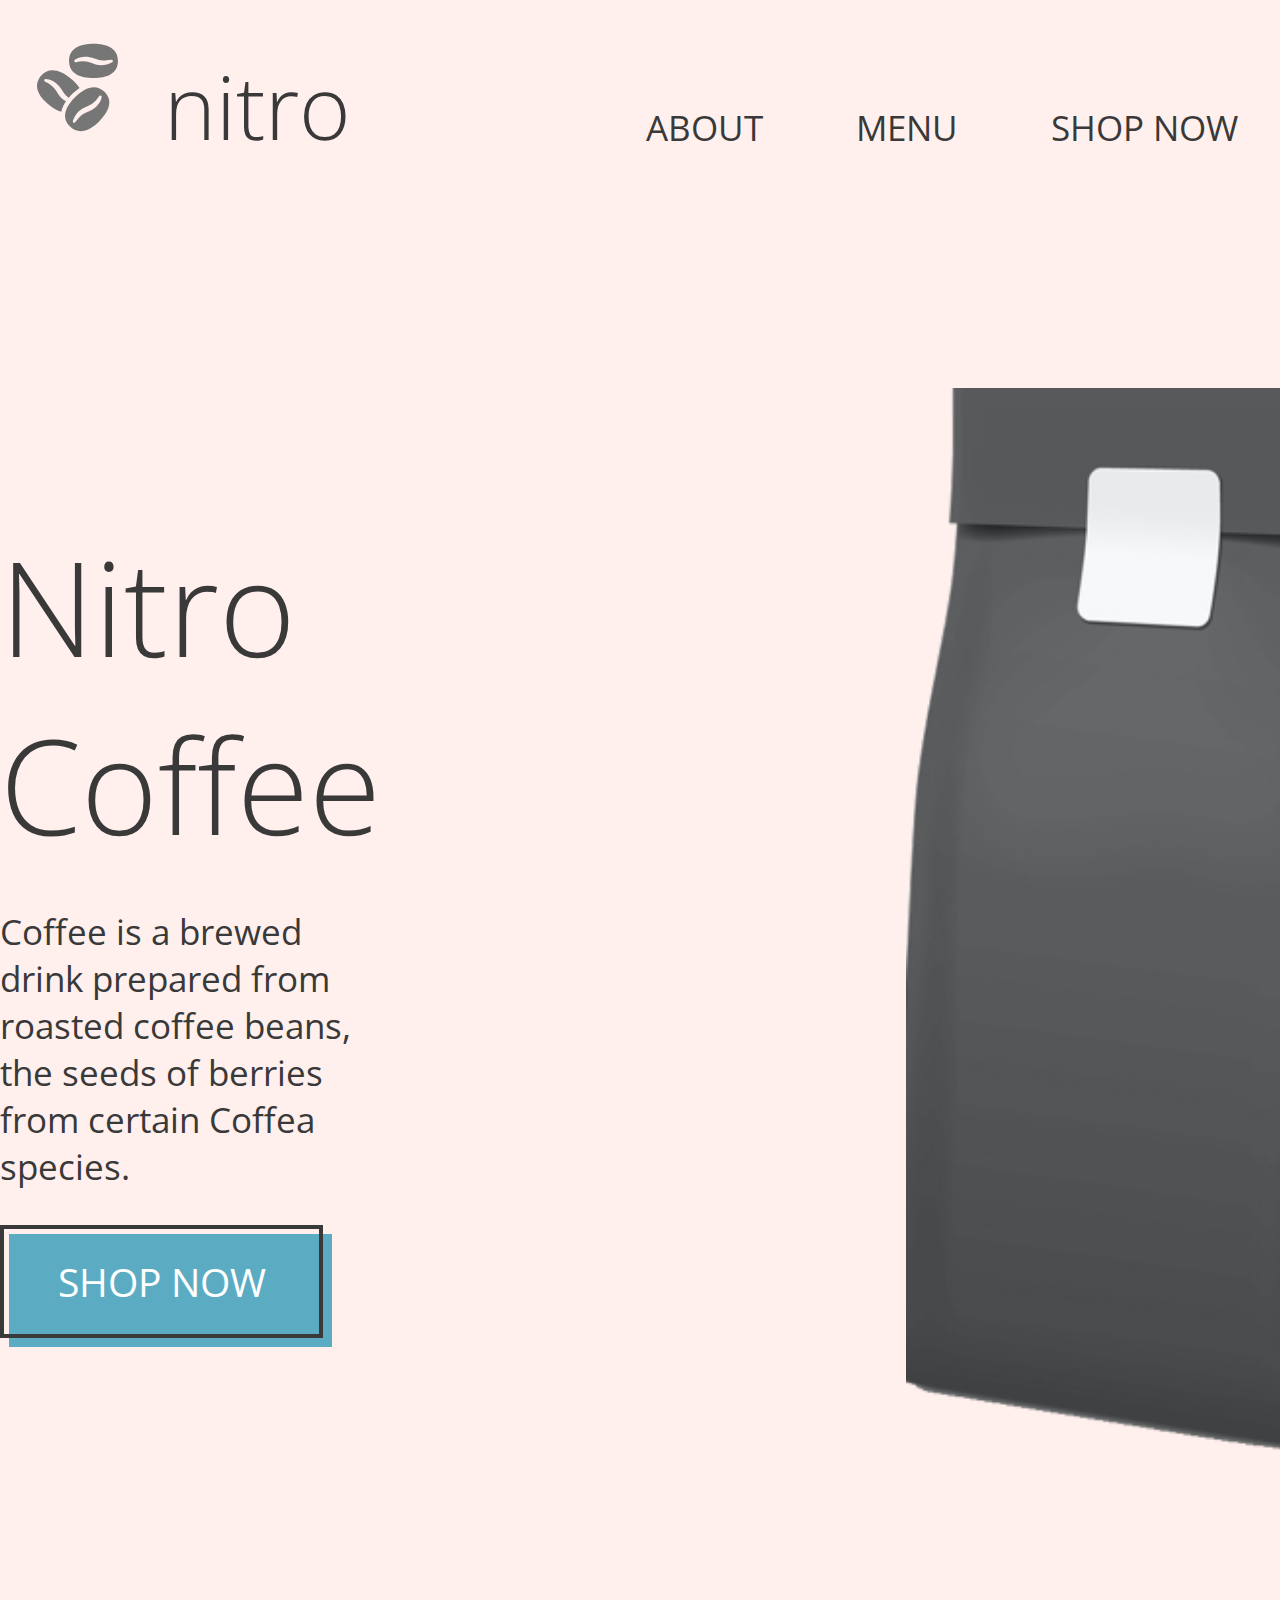
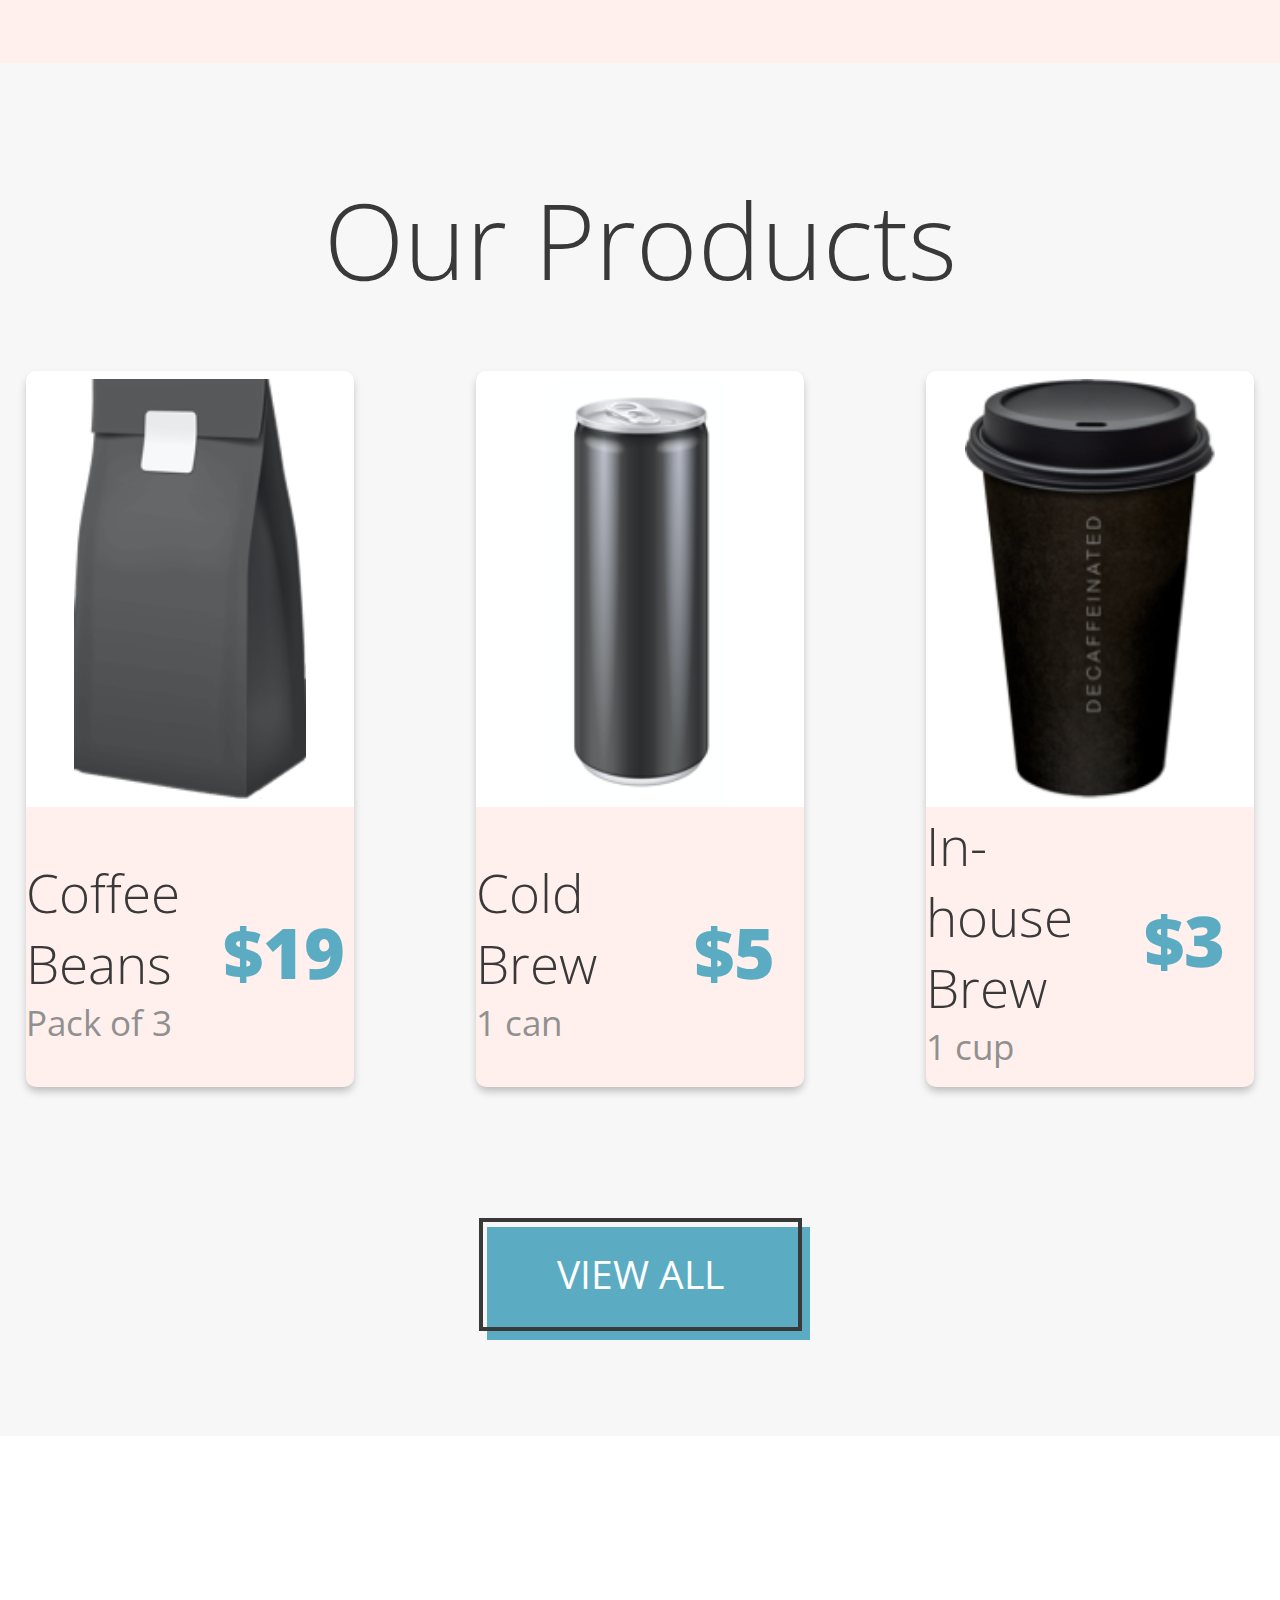
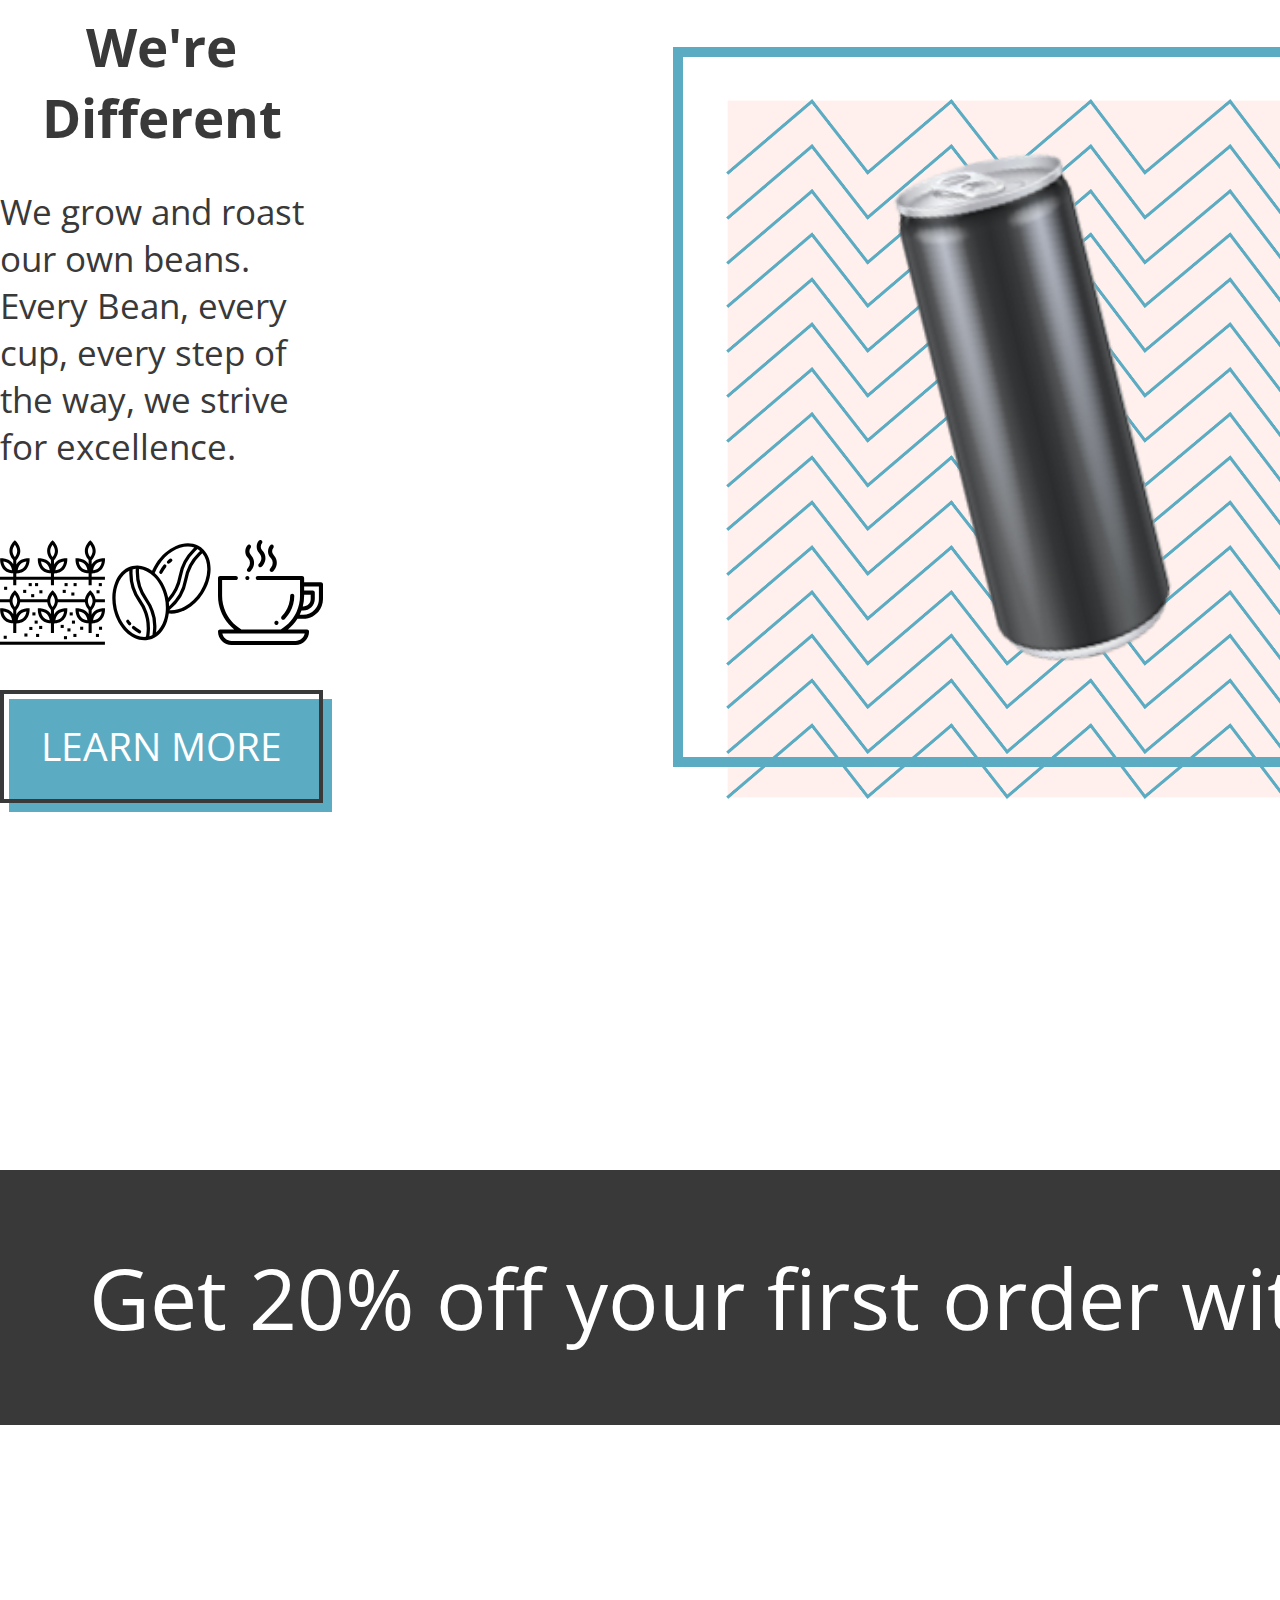
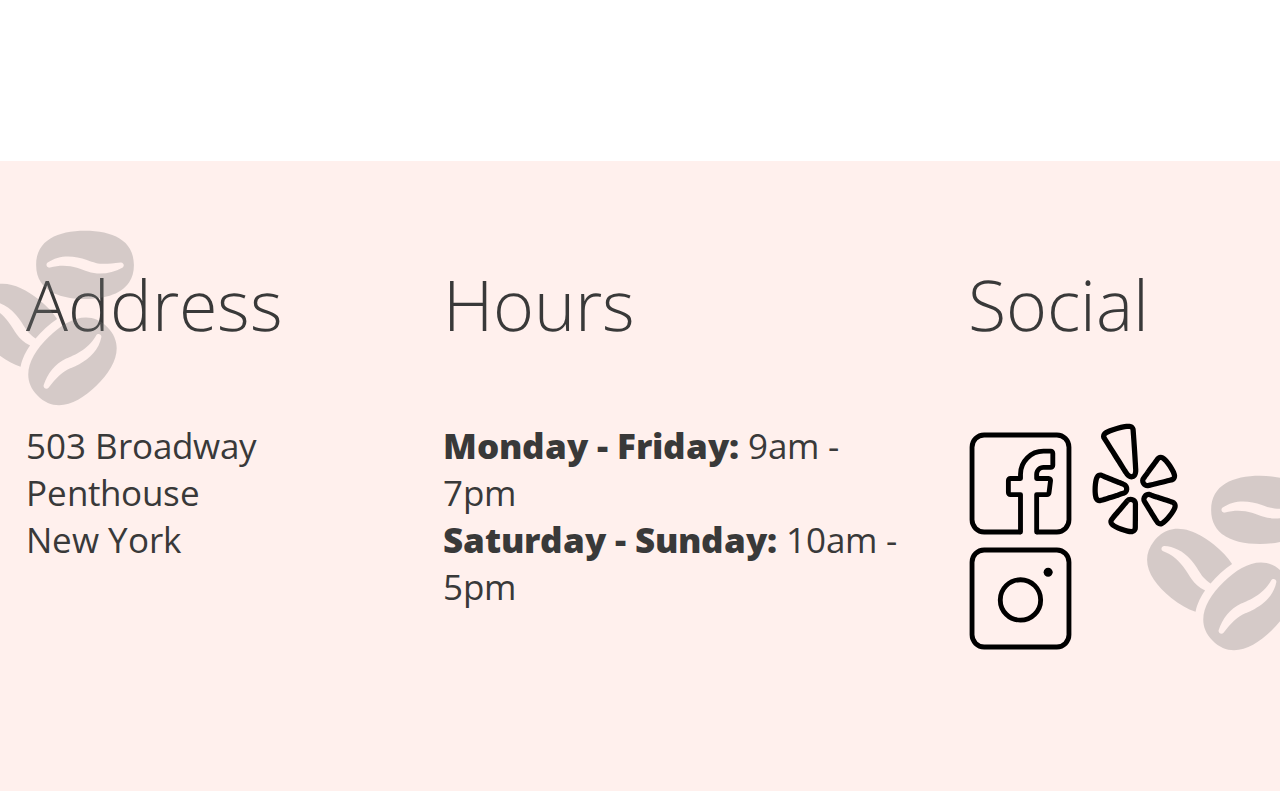
==== index.html @ 42ed1ec4 "update as of 20230624" ====
<!DOCTYPE html>
<html lang="en">
  <head>
    <meta charset="UTF-8" />
    <meta name="viewport" content="width=device-width, initial-scale=1.0" />
    <link
      href="https://fonts.googleapis.com/css2?family=Open+Sans:ital,wght@0,300;0,400;0,600;0,700;1,400&display=swap"
      rel="stylesheet"
    />
    <link rel="stylesheet" href="./css/landing.css" />
    <title>Coffee Shop - Home</title>
  </head>
  <body>
    <section class="main-section">
      <main>
        <header>
          <nav class="site-nav pink-banner">
            <div class="site-nav--nitrosite-nav--nitro">
              <h2 class="top-bar__home-button--h2">
                <a href="./index.html"
                  ><img
                    class="site-nav__coffee-bean-logo"
                    src="./assets/logos/coffee-beans-logo-and-footer.svg"
                    alt="coffee bean logo"
                /></a>
                <a class="top-bar__home-button--link" href="./index.html"
                  >nitro</a
                >
              </h2>
            </div>
            <div class="site-nav--pages">
              <a class="top-bar__nav-links" href="./index.html">ABOUT</a>
              <a class="top-bar__nav-links" href="./pages/menu.html">MENU</a>
              <a class="top-bar__nav-links" href="./pages/menu.html"
                >SHOP NOW</a
              >
            </div>
          </nav>
        </header>

        <section class="pink-banner nitro-banner">
          <div class="nitro-banner--description">
            <h1 class="nitro-banner--header">Nitro Coffee</h1>
            <p>
              Coffee is a brewed drink prepared from roasted coffee beans, the
              seeds of berries from certain Coffea species.
            </p>

            <div class="button-container">
              <a class="interactive-link" href=""
                ><div class="interactive-button" id="">SHOP NOW</div>
                <div class="interactive-button--background"></div
              ></a>
            </div>
          </div>

          <div class="nitro-banner--image">
            <img
              class="nitro-banner__image--img"
              src="./assets/images/coffeebeans-hero.png"
              alt="coffee bag"
            />
          </div>
        </section>

        <section class="products-section gray-banner">
          <h2 class="products-section--h2" id="OurProducts">Our Products</h2>

          <div class="products-section__cards flex">
            <section class="products-section__card1">
              <img
                class="products-section__cards--img"
                src="./assets/images/coffeebeans.png"
                alt="coffee beans"
              />
              <div class="products-section__cards__card-footer">
                <div class="products-section__card-description">
                  <h3 class="products-section__cards__card-footer--h3">
                    Coffee Beans
                  </h3>
                  <p class="products-section__cards__card-footer--p">
                    Pack of 3
                  </p>
                </div>
                <div class="products-section__cards--card-price">
                  <p class="products-section__card-price--p">$19</p>
                </div>
              </div>
            </section>

            <section class="products-section__card2">
              <img
                class="products-section__cards--img"
                src="./assets/images/coldbrew.png"
                alt="cold brew"
              />
              <div class="products-section__cards__card-footer">
                <div class="products-section__card-description">
                  <h3 class="products-section__cards__card-footer--h3">
                    Cold Brew
                  </h3>
                  <p class="products-section__cards__card-footer--p">1 can</p>
                </div>
                <div class="products-section__cards--card-price">
                  <p class="products-section__card-price--p">$5</p>
                </div>
              </div>
            </section>

            <section class="products-section__card3">
              <img
                class="products-section__cards--img"
                src="./assets/images/inhousebrew.png"
                alt="in-house brew"
              />
              <div class="products-section__cards__card-footer">
                <div class="products-section__card-description">
                  <h3 class="products-section__cards__card-footer--h3">
                    In-house Brew
                  </h3>
                  <p class="products-section__cards__card-footer--p">1 cup</p>
                </div>
                <div class="products-section__cards--card-price">
                  <p class="products-section__card-price--p">$3</p>
                </div>
              </div>
            </section>
          </div>

          <div class="products-section__button-div">
            <div class="button-container">
              <a class="interactive-link" href="#OurProducts"
                ><div class="interactive-button">VIEW ALL</div>
                <div class="interactive-button--background"></div
              ></a>
            </div>
          </div>
        </section>

        <div class="tagline-section" id="TagLine">
          <div class="tagline-section__tagline">
            <div class="tagline--content-box">
              <h2 class="tagline--header">We're Different</h2>
              <p class="tagline--paragraph">
                We grow and roast our own beans. Every Bean, every cup, every
                step of the way, we strive for excellence.
              </p>
              <div class="tagline__icons">
                <div class="tagline__icons--icon">
                  <img
                    src="./assets/logos/planting.svg"
                    alt="agriculture icon"
                  />
                </div>
                <div class="tagline__icons--icon">
                  <img
                    src="./assets/logos/coffee-beans.svg"
                    alt="coffee beans icon"
                  />
                </div>
                <div class="tagline__icons--icon">
                  <img
                    src="./assets/logos/coffee-cup.svg"
                    alt="coffee cup icon"
                  />
                </div>
              </div>
              <div class="tagline-button">
                <div class="tagline--button">
                  <div class="button-container">
                    <a class="interactive-link" href="#TagLine"
                      ><div class="interactive-button">LEARN MORE</div>
                      <div class="interactive-button--background"></div
                    ></a>
                  </div>
                </div>
              </div>
            </div>

            <div class="tagline-image-container">
              <div class="tagline__image--background-img">
                <img
                  class="tagline__image--tilted-can can-animation"
                  src="./assets/images/tiltedcan.png"
                  alt="tilted can"
                />
              </div>
              <div class="tagline__image--background-img-src"></div>
            </div>
          </div>

          <section class="tagline-section__promo-banner flashing-banner">
            <p class="tagline-section__promo-banner__statement">
              Get 20% off your first order with code:
              <span class="tagline-section__promo-banner__statement_code"
                >FirstNitro</span
              >
            </p>
          </section>
        </div>
      </main>

      <footer class="footer__address-info pink-banner">
        <div class="coffee-bean-splash--image1"></div>
        <div class="coffee-bean-splash--image2"></div>

        <div class="footer__footer-card--card1">
          <h3 class="footer--header">Address</h3>
          <p>503 Broadway Penthouse</p>
          <p>New York</p>
        </div>
        <div class="footer__footer-card--card2">
          <h3 class="footer--header">Hours</h3>
          <p>
            <span class="footer__Hours--days">Monday - Friday:</span> 9am - 7pm
          </p>
          <p>
            <span class="footer__Hours--days">Saturday - Sunday:</span> 10am -
            5pm
          </p>
        </div>
        <div class="footer__footer-card--card3">
          <h3 class="footer--header">Social</h3>
          <a href="https://www.facebook.com" target="_blank">
            <img
              class="social--icon"
              src="./assets/logos/Facebook-Icon.svg"
              alt="Facebook"
          /></a>
          <a href="https://www.yelp.com" target="_blank"
            ><img
              class="social--icon"
              src="./assets/logos/Yelp-Icon.svg"
              alt="Yelp" /></a
          ><a href="https://www.instagram.com" target="_blank"
            ><img
              class="social--icon"
              src="./assets/logos/Instagram-Icon.svg"
              alt="Instagram"
          /></a>
        </div>
      </footer>
    </section>
  </body>
</html>
---- css/landing.css ----
html {
  font-size: 35px;
  color: #393939;
}

body {
  font-family: "Open Sans";
  font-weight: 400;
  padding: 0;
  margin: 0;
  background-color: #393939;
}

.pink-banner {
  background-color: #fff0ed;
}

.gray-banner {
  background-color: #f7f7f7;
}

/* Top Site Navigation Bar */
/* START */
.site-nav {
  display: flex;
  justify-content: space-between;
  align-items: flex-end;
  height: 5.5rem;
}
.site-nav--nitro {
  display: flex;
  flex-direction: row;
}
.site-nav--nitrosite-nav--nitro {
  height: 7rem;
}
.site-nav__coffee-bean-logo--link {
  padding: 0;
  margin: 0;
}
.site-nav__coffee-bean-logo {
  width: 3rem;
  padding: 0.7rem 0 0 0.7rem;
}
.site-nav h2 {
  margin: 0.4em 0;
}

.top-bar__home-button--h2 {
  padding: 0;
  margin: 0;
  font-size: 3.75rem;
  font-weight: 300;
}
.top-bar__nav-links {
  display: inline-block;
  padding: 1.2rem;
  color: #393939;
  text-decoration: none;
}
.top-bar__nav-links:hover {
  display: inline;
  padding: 1.2rem;
  color: #5bacc3;
  text-decoration: none;
  transition: 0.3s;
}
.top-bar__home-button--link {
  color: #393939;
  font-size: 2.5rem;
  width: 2rem;
  text-decoration: none;
}
.top-bar__home-button--link:visited {
  text-decoration: none;
  color: #393939;
  font-weight: 300;
}
.top-bar__home-button--link:hover {
  color: #393939;
  font-weight: 400;
  letter-spacing: -0.1rem;
  text-decoration: none;
}

/* Top Site Navigation Bar */
/* END */
.nitro-banner {
  display: flex;
  flex-direction: row;
  justify-content: center;
  align-items: center;
  height: 42rem;
  position: static;
  gap: 15rem;
  justify-content: space-evenly;
}
.nitro-banner--header {
  padding: 0;
  margin: 0;
  font-size: 3.75rem;
  font-weight: 300;
}
.nitro-banner--description {
  width: 22rem;
  text-align: left;
  z-index: 2;
}
.nitro-banner__image--img {
  width: 17rem;
}

.button-container {
  position: relative;
}

.interactive-button {
  height: 3rem;
  width: 9rem;
  font-size: 1.125rem;
  font-weight: 400;
  cursor: pointer;
  text-decoration: none;
  color: #fff;
  display: flex;
  flex-direction: row;
  justify-content: center;
  align-items: center;
  background-color: transparent;
  border: 0.12rem solid #393939;
  position: relative;
  z-index: 5;
}
.interactive-button:active {
  top: 0.25rem;
  left: 0.25rem;
}
.interactive-button--background {
  height: 3rem;
  width: 9rem;
  font-size: 1.125rem;
  font-weight: 400;
  cursor: pointer;
  text-decoration: none;
  color: #fff;
  background-color: #5bacc3;
  border: 0.12rem solid #5bacc3;
  position: absolute;
  z-index: 2;
  top: 0.25rem;
  left: 0.25rem;
}

.interactive-link {
  color: #fff;
  text-decoration: none;
}

.products-section__cards--card-price {
  display: flex;
  flex-direction: row;
  justify-content: center;
  align-items: center;
}
.products-section__card-price--p {
  display: flex;
  flex-direction: row;
  justify-content: center;
  align-items: center;
  font-size: 2em;
  font-weight: 800;
  color: #5bacc3;
  width: 4rem;
}
.products-section--h2 {
  margin: 0;
  font-size: 3rem;
  text-align: center;
  font-weight: 300;
  padding: 3rem 0 1rem;
}
.products-section__cards {
  display: flex;
  flex-direction: row;
  justify-content: center;
  align-items: center;
  width: 100%;
  overflow: auto;
  gap: 2rem;
}
.products-section__card1, .products-section__card2, .products-section__card3 {
  display: flex;
  flex-direction: row;
  justify-content: center;
  align-items: center;
  position: relative;
  background-color: #fff;
  height: 11rem;
  width: 13rem;
  border-bottom: 8rem solid #fff0ed;
  margin: 2%;
  padding: 2%;
  vertical-align: top;
  border-radius: 10px;
  box-shadow: 0 5px 9px -1px rgba(0, 0, 0, 0.25);
}
.products-section__card-description {
  width: 10rem;
  justify-content: center;
  display: flex;
  flex-direction: column;
  align-items: left;
}
.products-section__cards--img {
  -o-object-fit: contain;
     object-fit: contain;
  height: 12rem;
}
.products-section__cards__card-footer {
  display: flex;
  flex-direction: row;
  justify-content: center;
  align-items: center;
  position: absolute;
  width: 100%;
  bottom: -7.5rem;
  left: 0;
  justify-content: space-evenly;
}
.products-section__cards__card-footer--p {
  color: #909090;
  padding: 0;
  margin: 0;
}
.products-section__cards__card-footer--h3 {
  font-size: 1.5rem;
  font-weight: 300;
  margin: 0;
  padding: 0;
}
.products-section__button-div {
  display: flex;
  flex-direction: row;
  justify-content: center;
  align-items: center;
  padding: 3rem;
}

.tagline-section {
  background-color: #fff;
  height: 55rem;
  text-align: center;
}
.tagline-section__tagline {
  display: flex;
  flex-direction: row;
  justify-content: center;
  align-items: center;
  justify-content: space-evenly;
  gap: 10rem;
  margin: 0;
  padding: 5rem 0 0;
}
.tagline--header {
  margin: 0;
}
.tagline--content-box {
  display: flex;
  flex-direction: column;
  justify-content: space-evenly;
  align-items: flex-start;
  width: 28rem;
}
.tagline--paragraph {
  text-align: left;
}
.tagline__icons {
  display: flex;
  flex-direction: row;
  justify-content: space-between;
  width: 100%;
  margin: 1rem 0;
}
.tagline__icons--icon {
  width: 3rem;
}
.tagline__icons--icon img {
  width: 3rem;
}
.tagline-image-container {
  position: relative;
}
.tagline__image--background-img {
  display: flex;
  flex-direction: row;
  justify-content: center;
  align-items: center;
  width: 20rem;
  height: 20rem;
  background-color: transparent;
  border: 0.3rem solid #5bacc3;
  position: relative;
  z-index: 1;
}
.tagline__image--background-img-src {
  width: 20rem;
  height: 20rem;
  background-image: url(../assets/images/coldbrewbackground.png);
  background-position: center;
  background-color: #fff;
  background-size: cover;
  position: absolute;
  top: 1.5rem;
  left: 1.5rem;
  z-index: 0;
}
.tagline__image--tilted-can {
  width: 8rem;
}

@keyframes rotate {
  0% {
    transform: rotate(0deg);
  }
  50% {
    transform: rotate(180deg);
  }
  100% {
    transform: rotate(360deg);
  }
}
.can-animation:hover {
  animation-name: rotate;
  animation-duration: 2s;
  animation-timing-function: linear;
  animation-iteration-count: infinite;
}

.tagline-section__promo-banner {
  position: relative;
  top: 10.5rem;
  margin: auto;
  background-color: #393939;
  width: 70%;
  min-width: 60rem;
  font-size: 2.8125rem;
  color: #fff;
  text-align: center;
  vertical-align: middle;
  padding: 2rem 0;
}
.tagline-section__promo-banner__statement {
  margin: 0;
  font-size: 2.4rem;
}
.tagline-section__promo-banner__statement_code {
  font-weight: 700;
}

@keyframes flash {
  0% {
    background-color: #393939;
  }
  50% {
    background-color: #5bacc3;
  }
  100% {
    background-color: #393939;
  }
}
.flashing-banner {
  animation: flash 2.5s linear infinite;
}

/* Footer */
.footer__address-info {
  display: flex;
  justify-content: space-around;
  height: 18rem;
  position: relative;
  max-width: 100% !important;
  overflow-x: hidden !important;
}

.coffee-bean-splash--image1 {
  width: 6rem;
  height: 6rem;
  background-image: url(../assets/logos/coffee-beans-logo-and-footer.svg);
  background-position: center;
  background-color: transparent;
  background-size: cover;
  position: absolute;
  opacity: 0.3;
  top: 1.5rem;
  left: -1.5rem;
  z-index: 0;
}

.coffee-bean-splash--image2 {
  width: 6rem;
  height: 6rem;
  background-image: url(../assets/logos/coffee-beans-logo-and-footer.svg);
  background-position: center;
  background-color: transparent;
  background-size: cover;
  position: absolute;
  opacity: 0.3;
  top: 8.5rem;
  right: -1.5rem;
  z-index: 0;
}

.footer__footer-card--card1,
.footer__footer-card--card2,
.footer__footer-card--card3 {
  height: 200px;
  padding: 2%;
  text-align: left;
}

.footer__footer-card--card1 p,
.footer__footer-card--card2 p,
.footer__footer-card--card3 p {
  margin: 0;
}

.footer__Hours--days {
  font-weight: 800;
}

.footer--header {
  margin-bottom: 1em;
  margin-top: 1em;
  font-size: 2rem;
  font-weight: 300;
}

img.social--icon {
  margin-top: 0;
  width: 3rem;
}/*# sourceMappingURL=landing.css.map */
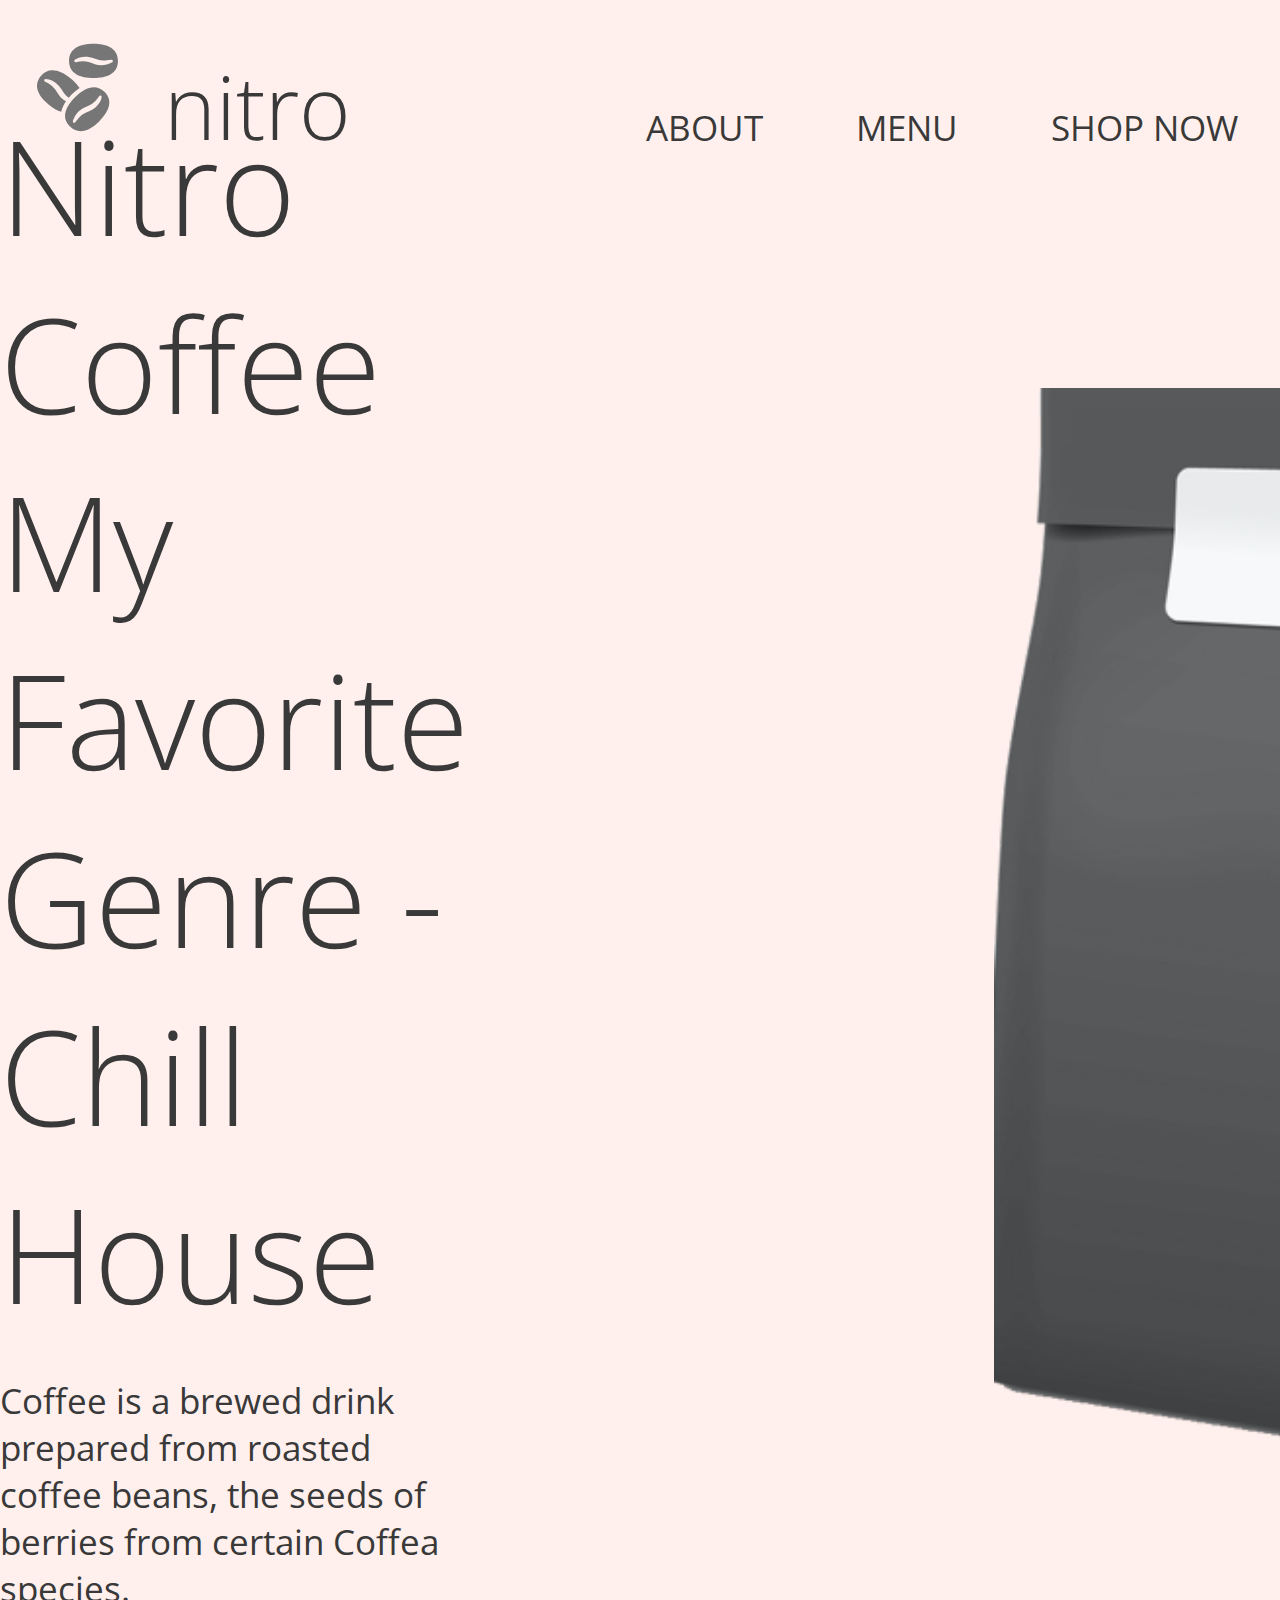
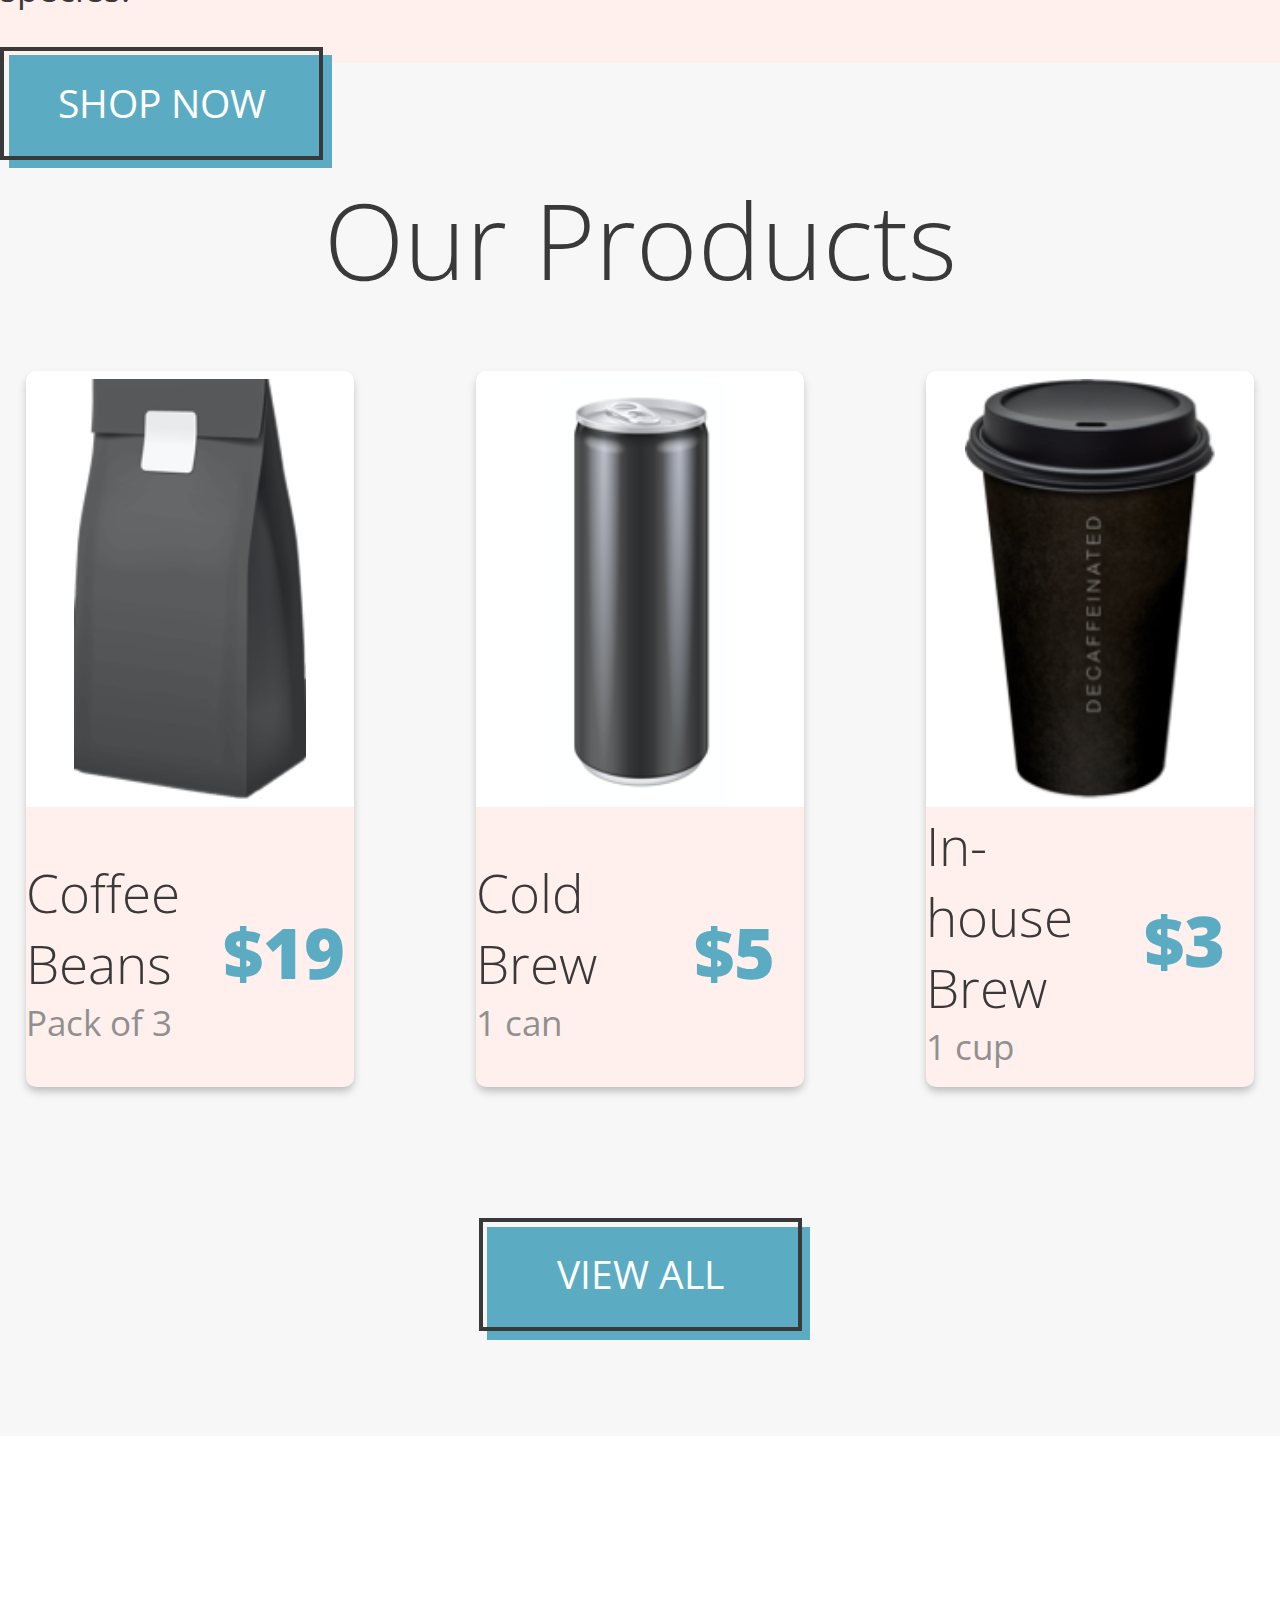
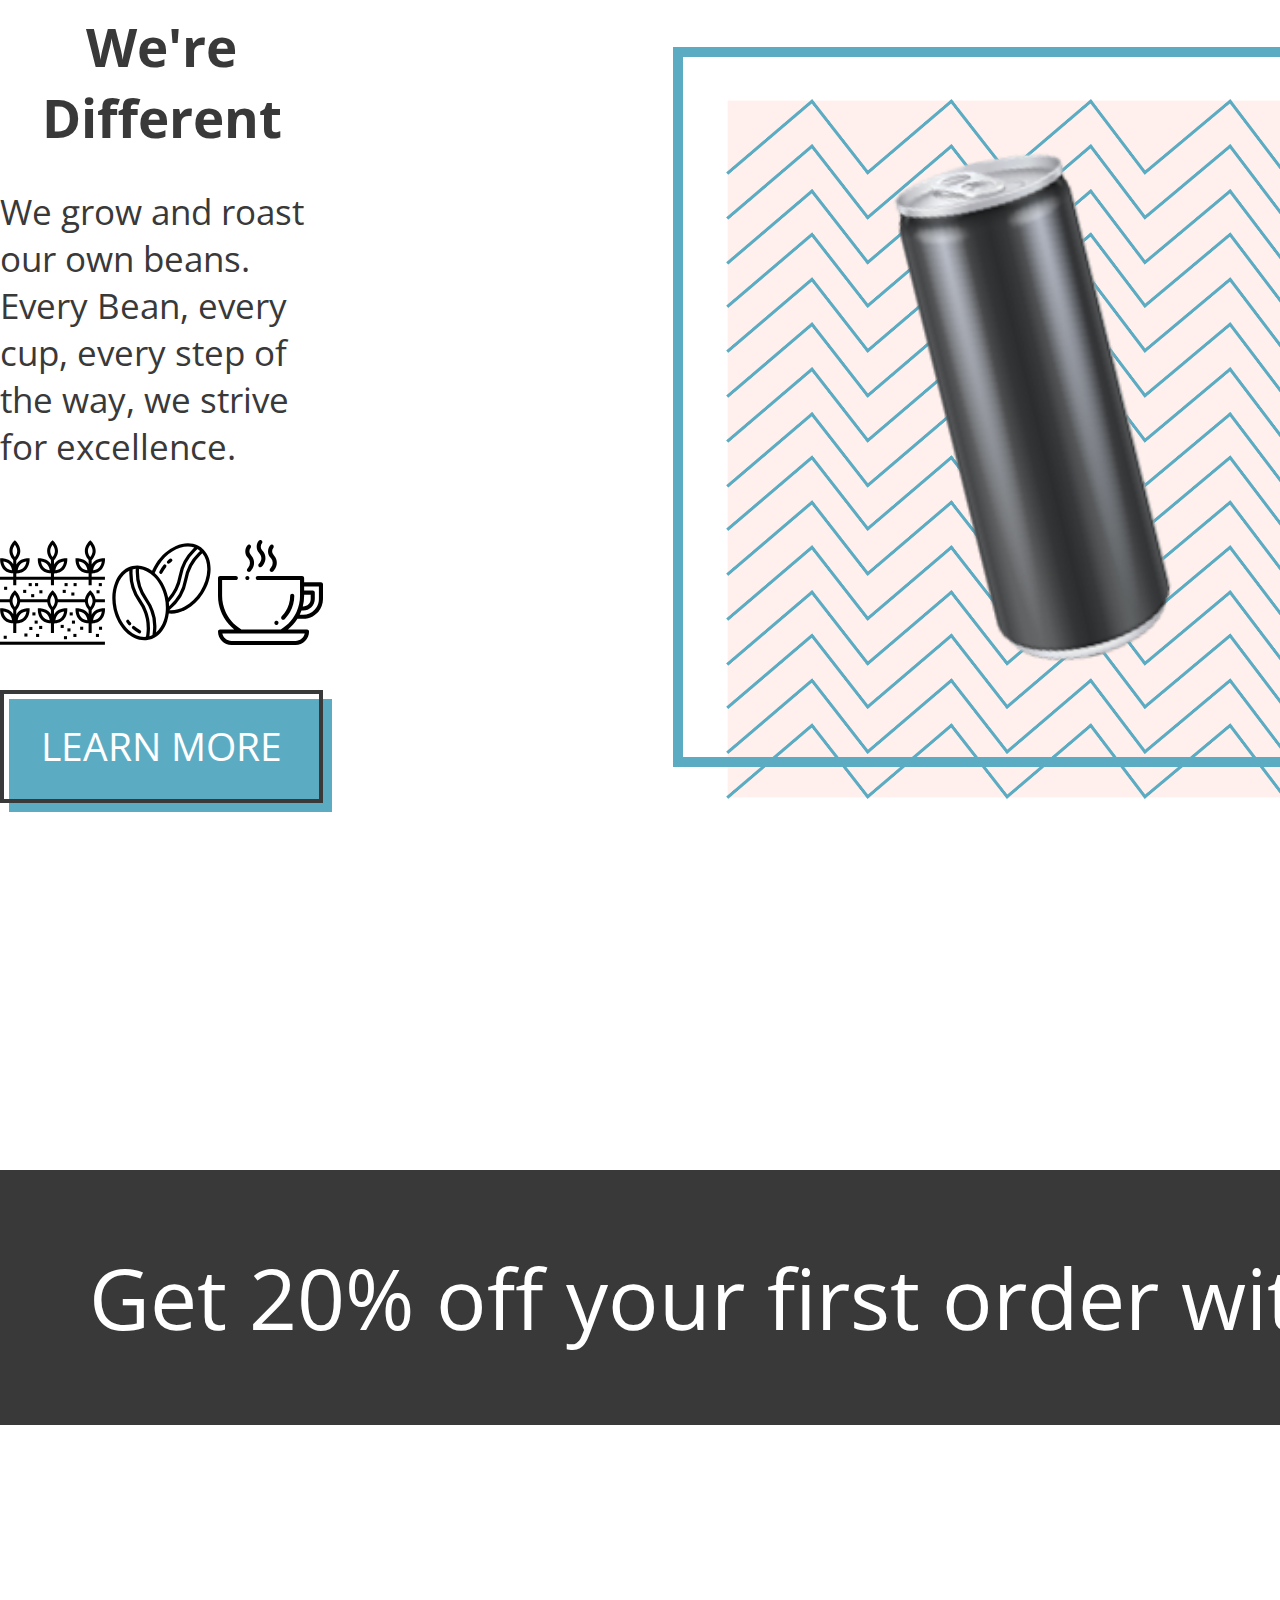
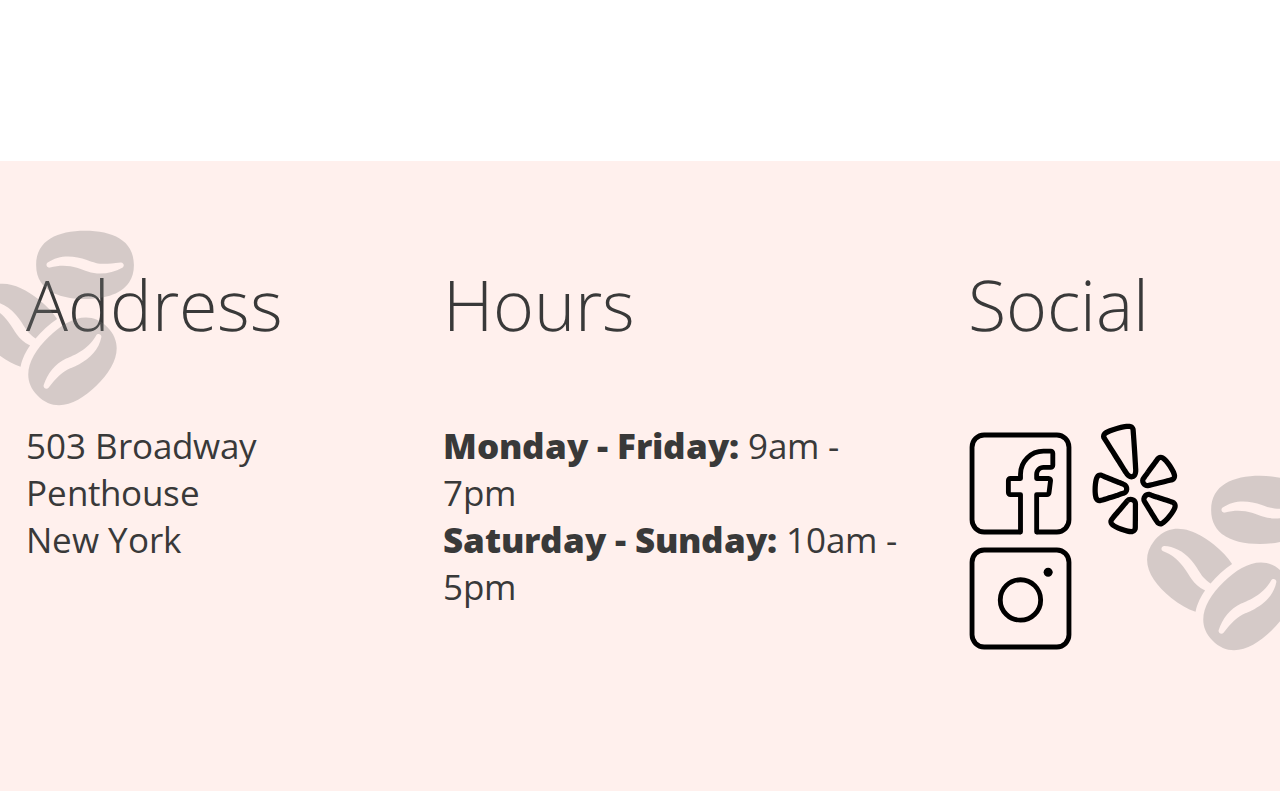
==== commit 2437d06b: "minor update, music genre h1" ====
--- a/index.html
+++ b/index.html
@@ -41,6 +41,7 @@
         <section class="pink-banner nitro-banner">
           <div class="nitro-banner--description">
             <h1 class="nitro-banner--header">Nitro Coffee</h1>
+            <h1 class="nitro-banner--header">My Favorite Genre - Chill House</h1>
             <p>
               Coffee is a brewed drink prepared from roasted coffee beans, the
               seeds of berries from certain Coffea species.
